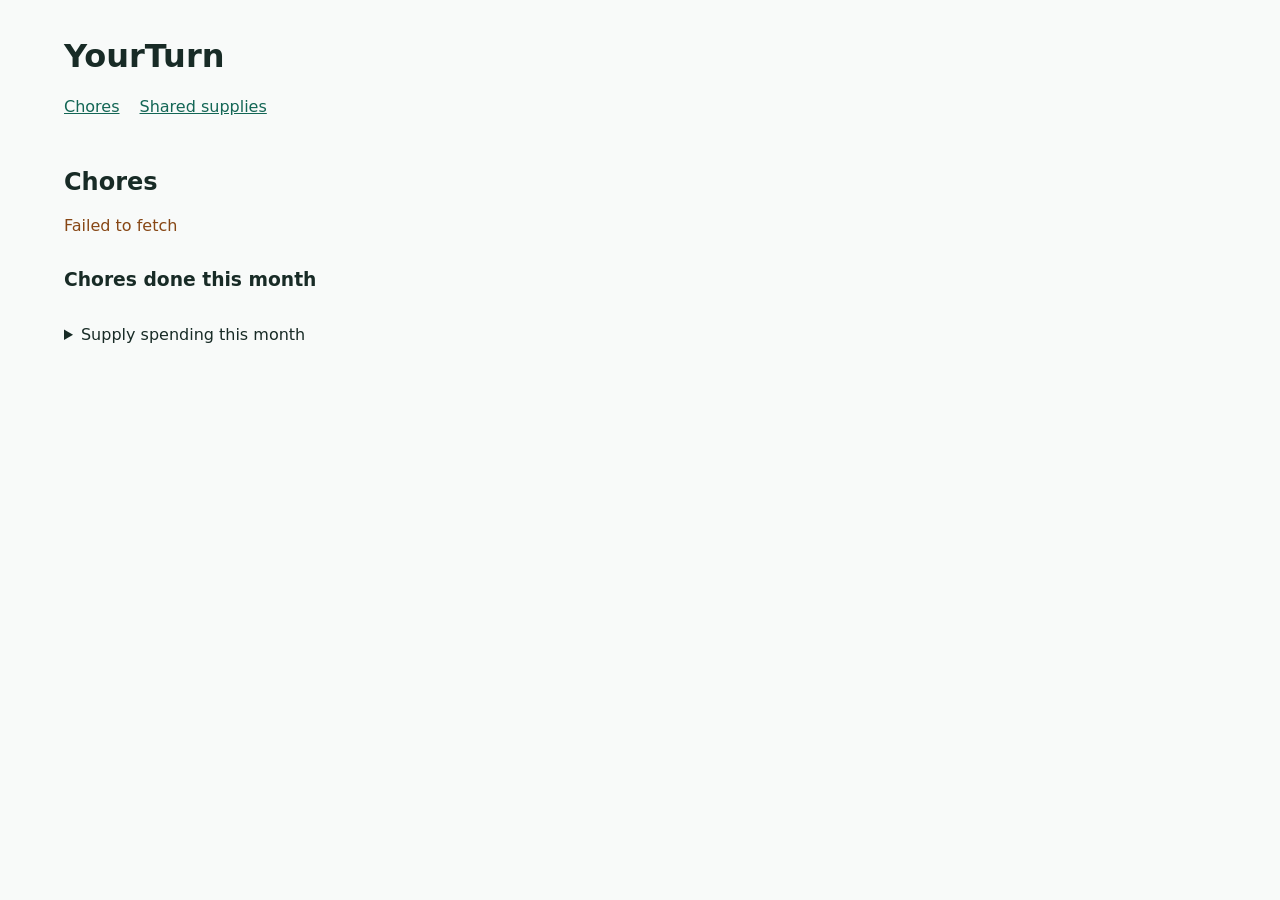
==== ui/index.html @ 768b8cdc "Run the full local stack with isolated SQL logins and static UI" ====
<!doctype html>
<html lang="en">
<head>
  <meta charset="utf-8">
  <meta name="viewport" content="width=device-width, initial-scale=1">
  <title>YourTurn</title>
  <link rel="stylesheet" href="style.css">
  <script src="config.js" defer></script>
  <script src="app.js" defer></script>
</head>
<body>
  <header>
    <h1>YourTurn</h1>
    <nav aria-label="Household">
      <a href="#chores">Chores</a>
      <a href="#supplies">Shared supplies</a>
    </nav>
  </header>
  <main>
    <section id="chores">
      <h2>Chores</h2>
      <p class="message" role="status"></p>
      <div class="records"></div>
      <h3>Chores done this month</h3>
      <div class="totals"></div>
      <details><summary>Supply spending this month</summary><div id="household-spending"></div></details>
    </section>
    <section id="supplies" hidden>
      <h2>Shared supplies</h2>
      <p class="message" role="status"></p>
      <div class="records"></div>
      <h3>Spent this month</h3>
      <div class="totals"></div>
    </section>
  </main>
</body>
</html>
---- ui/style.css ----
body { background: #f8faf9; color: #182b26; font: 1rem system-ui, sans-serif; margin: 0; }
header, main { margin: auto; max-width: 72rem; padding: 1rem 1.5rem; }
nav { display: flex; gap: 1.25rem; }
a { color: #136655; }
.records, .totals { overflow-x: auto; }
table { border-collapse: collapse; min-width: 100%; background: white; }
td, th { padding: .65rem; border-bottom: 1px solid #dce6e1; text-align: left; }
form { display: flex; flex-wrap: wrap; gap: .4rem; }
input { width: 5rem; }
button, input, select { font: inherit; }
.message { color: #874715; }
details { margin: 1rem 0; }
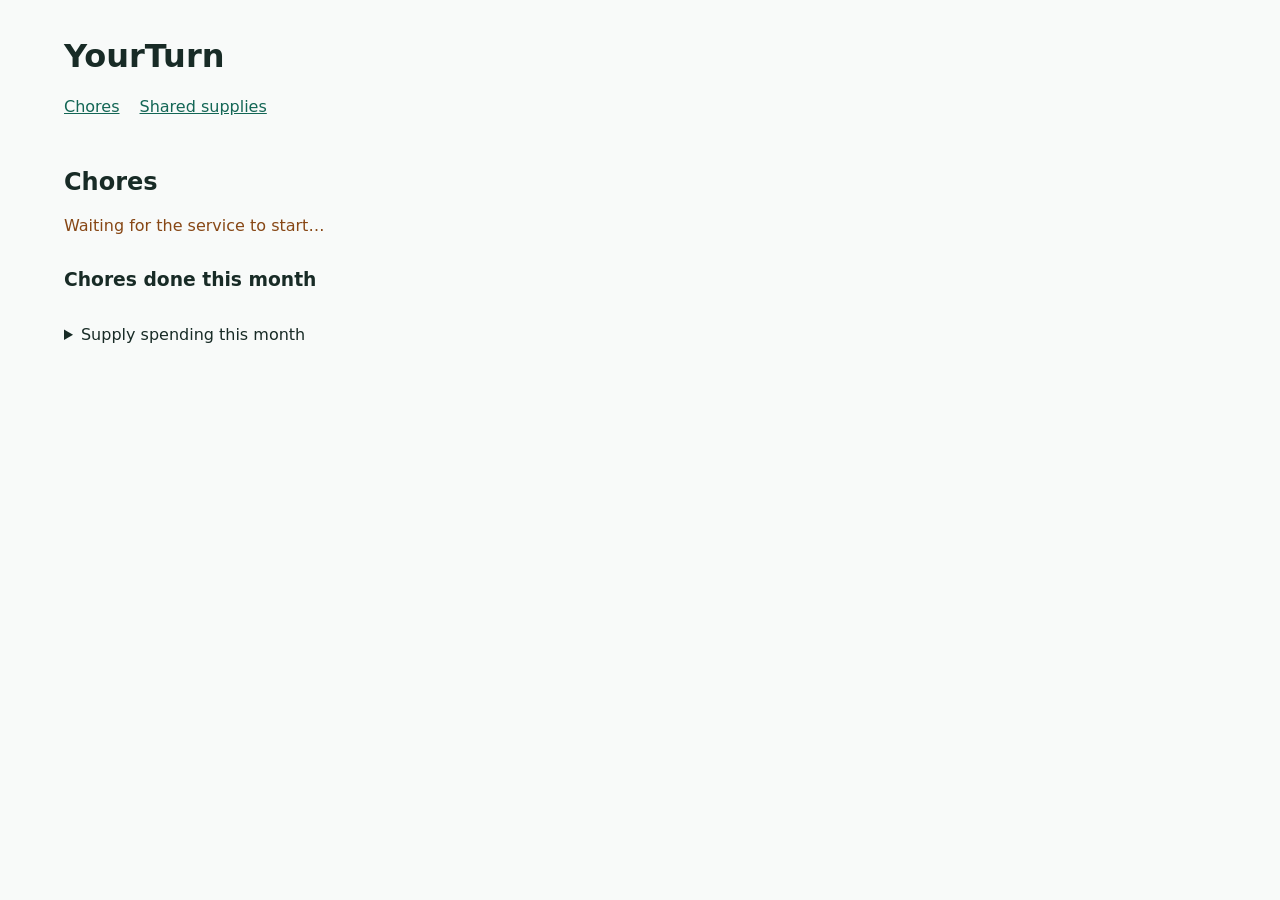
==== commit 315b0be2: "Let browser reads recover from Azure cold starts" ====
--- a/ui/index.html
+++ b/ui/index.html
@@ -6,6 +6,7 @@
   <title>YourTurn</title>
   <link rel="stylesheet" href="style.css">
   <script src="config.js" defer></script>
+  <script src="api.js" defer></script>
   <script src="app.js" defer></script>
 </head>
 <body>
